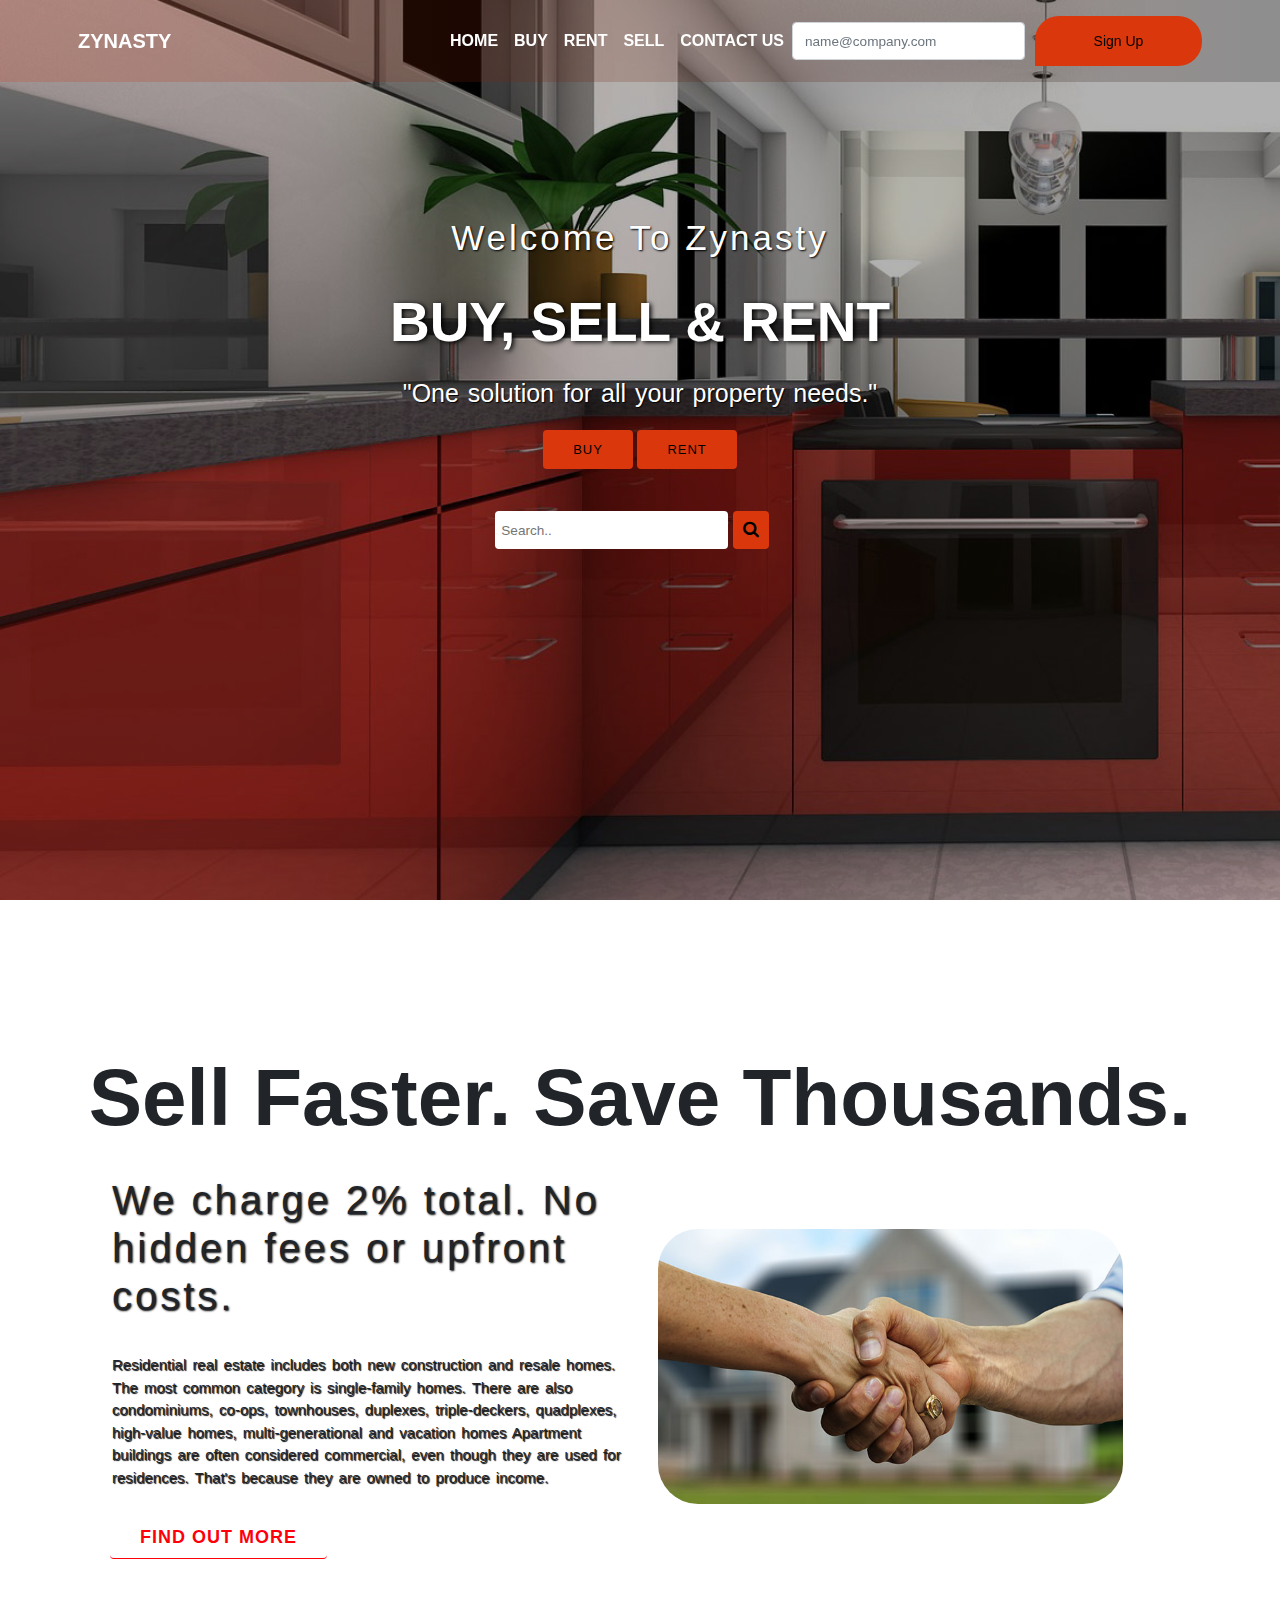
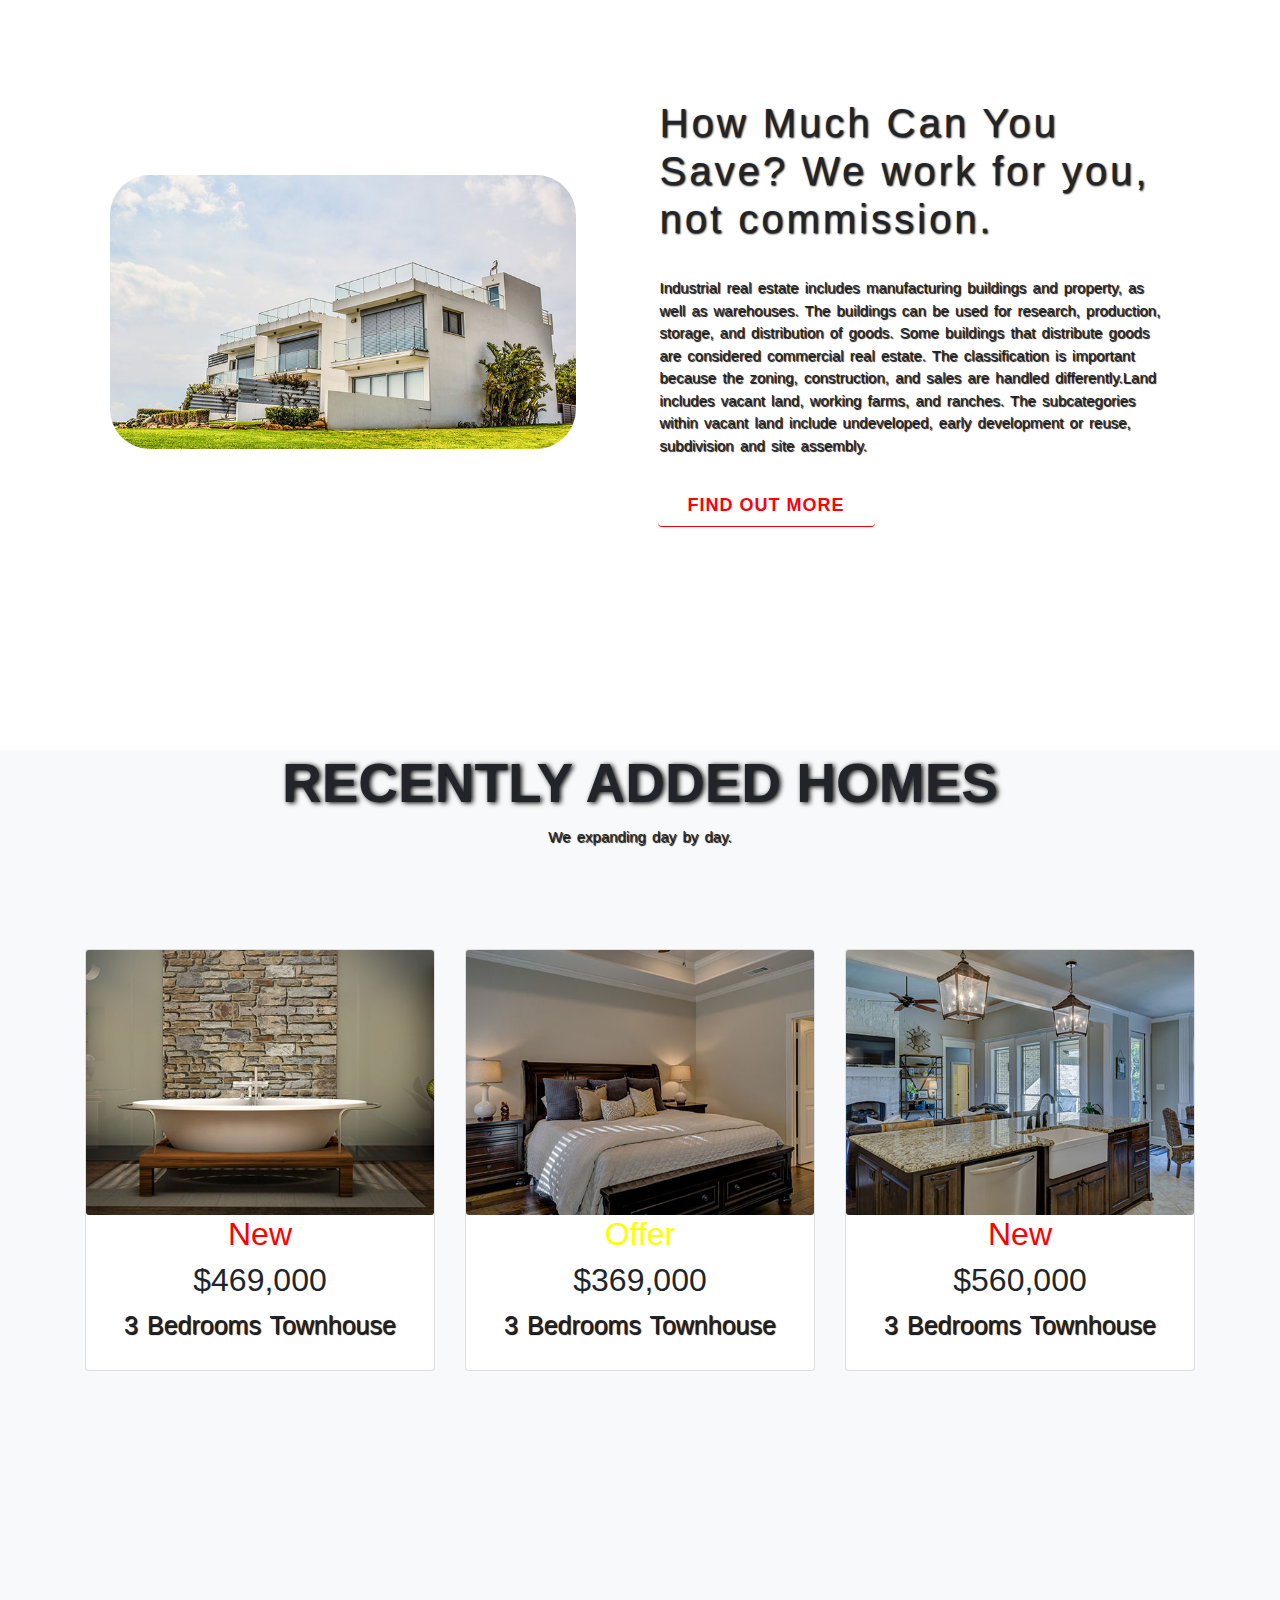
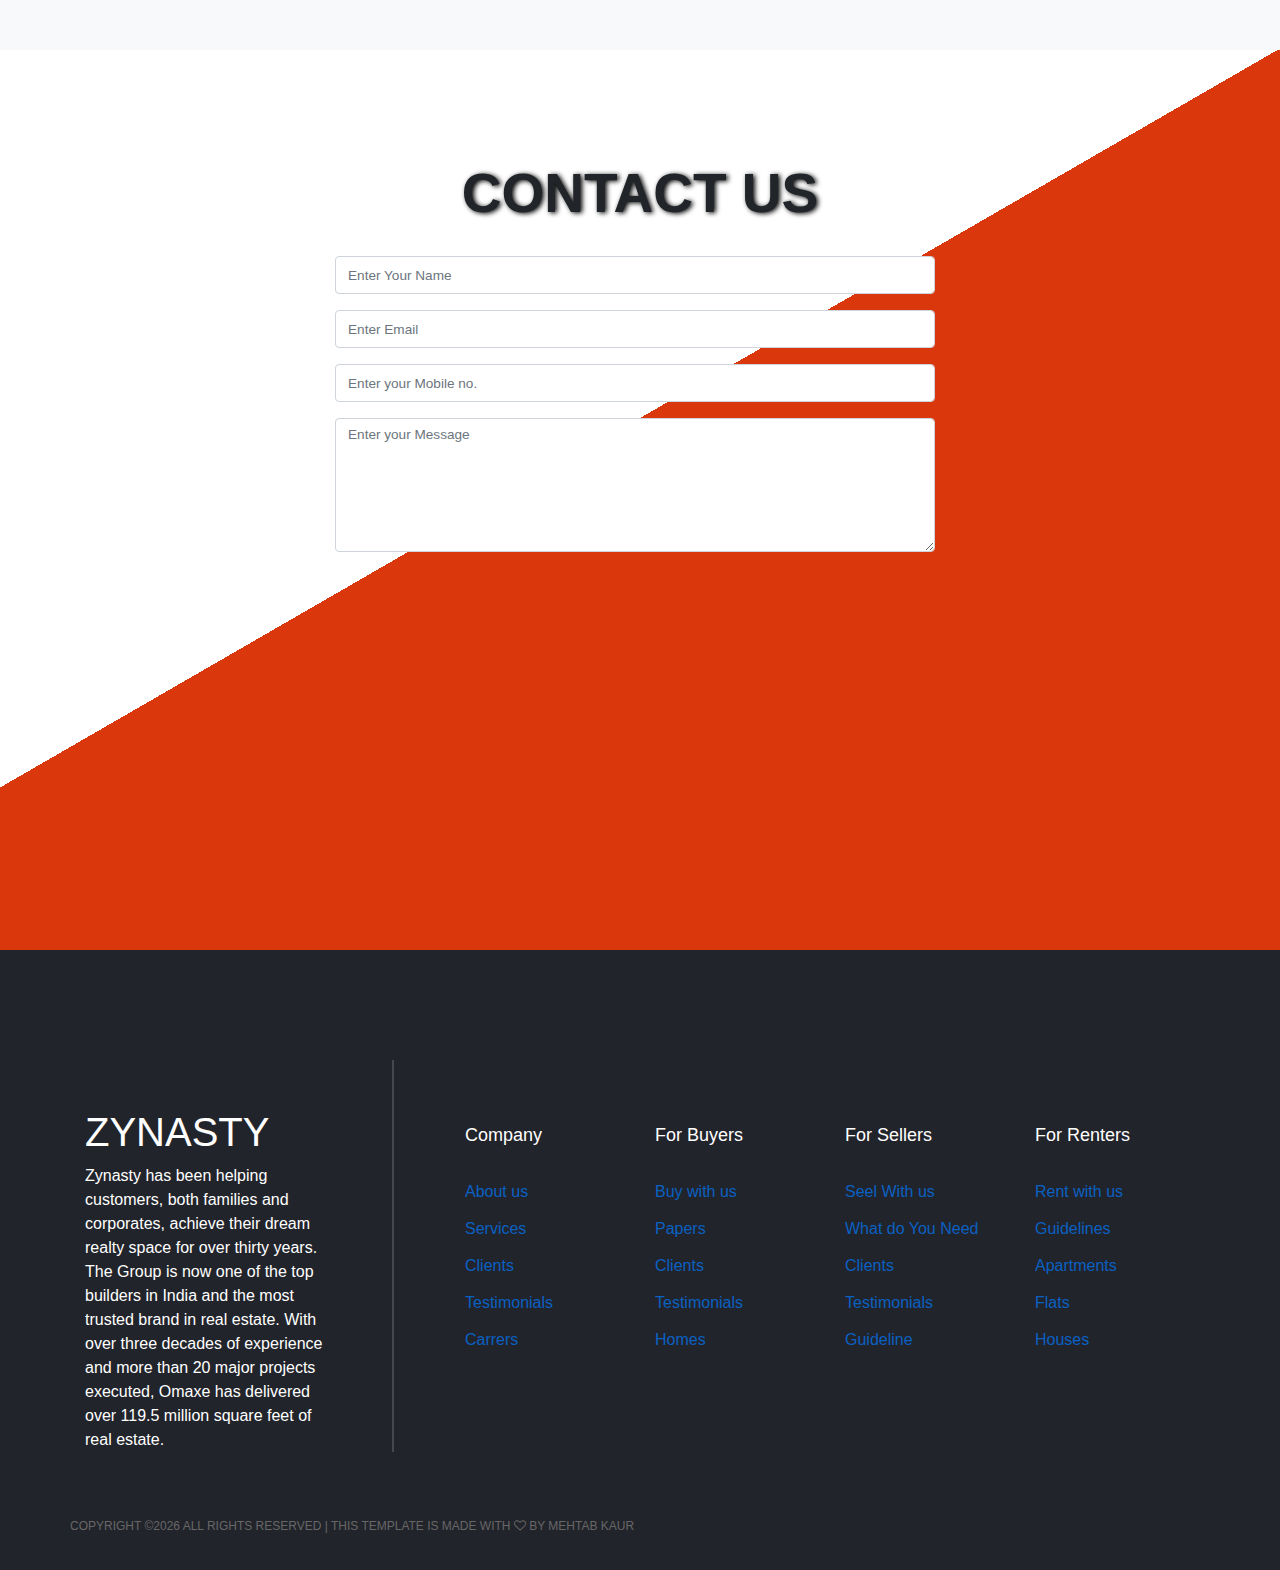
==== index.html @ b217262e "Add files via upload" ====
<!DOCTYPE html>
<html>
<head>
	<title> website</title>
	<link rel="stylesheet" type="text/css" href="style.css">
	<!-- Latest compiled and minified CSS -->
<link rel="stylesheet" href="https://maxcdn.bootstrapcdn.com/bootstrap/4.4.1/css/bootstrap.min.css">
<link rel="stylesheet" href="https://cdnjs.cloudflare.com/ajax/libs/font-awesome/4.7.0/css/font-awesome.min.css">
<!-- jQuery library -->
<script src="https://ajax.googleapis.com/ajax/libs/jquery/3.4.1/jquery.min.js"></script>

<!-- Popper JS -->
<script src="https://cdnjs.cloudflare.com/ajax/libs/popper.js/1.16.0/umd/popper.min.js"></script>

<!-- Latest compiled JavaScript -->
<script src="https://maxcdn.bootstrapcdn.com/bootstrap/4.4.1/js/bootstrap.min.js"></script>
<meta name="viewport" content="width=device-width, initial-scale=1">
</head>
<body>

<header>
	
	 
	 
	 <div class="header" id="topheader">
	<nav class="navbar navbar-expand-lg fixed-top">
		<div class="container text-uppercase p-2" >
  <a class="navbar-brand" href="#"><b>ZYNASTY</b></a>
  <button class="navbar-toggler" type="button" data-toggle="collapse" data-target="#navbarSupportedContent" aria-controls="navbarSupportedContent" aria-expanded="false" aria-label="Toggle navigation">
    <span class="navbar-toggler-icon"></span>
  </button>

  <div class="collapse navbar-collapse" id="navbarSupportedContent">
    <ul class="navbar-nav ml-auto text-uppercase">
      <li class="nav-item active">
        <a class="nav-link" href="#">Home <span class="sr-only">(current)</span></a>
      </li>
      <li class="nav-item">
        <a class="nav-link" href="#buydiv">BUY</a>
      </li>
      <li class="nav-item">
        <a class="nav-link" href="rent.html">RENT</a>
      </li>
       <li class="nav-item">
        <a class="nav-link" href="#informationdiv">SELL</a>
      </li>
       <li class="nav-item">
        <a class="nav-link" href="#contactdiv">CONTACT US</a>
      </li>
    </ul>
     <form action="#" method="post" class="form-inline">
                            <input type="email" class="form-control email" placeholder="name@company.com">
                            <input type="submit" class="submit" value="Sign Up">
                        </form>

  </div>
</div>
</nav>
		<main>
			<section class="header1">
				<h3>Welcome To Zynasty</h3>
				<h1> Buy, Sell & Rent <span class="change-content"> </span ></h1>
				<p>"One solution for all your property needs."</p>
				<a href="#" class="btn1">BUY</a>
				<a href="#" class="btn2">RENT</a>
				<div class="searchbar">
					<input type="text" placeholder="Search..">
					<button  type="submit"><i class="fa fa-search"></i></button>
				</div>
			</section>
		</main>
	</header>
		<section class="intro-section" id="informationdiv">
		<div class="container">
			<div class="section-title">
				<h2>Sell Faster. Save Thousands.</h2>
			</div>
			<div class="row intro-first">
				<div class="col-lg-6 order-lg-2">
					<img src="1.jpg" alt="">
				</div>
				<div class="col-lg-6 order-lg-1">
					<div class="about-text">
						<h3>We charge 2% total. No hidden fees or upfront costs.</h3>
						<p> Residential real estate includes both new construction and resale homes. The most common category is single-family homes. There are also condominiums, co-ops, townhouses, duplexes, triple-deckers, quadplexes, high-value homes, multi-generational and vacation homes Apartment buildings are often considered commercial, even though they are used for residences. That's because they are owned to produce income.</p>
						<a href="#" class="readmore-btn">Find out more</a>
					</div>
				</div>
			</div>
			<div class="row intro-second">
				<div class="col-lg-6">
					<img src="2.jpg" alt="">
				</div>
				<div class="col-lg-6 ">
					<div class="about-text">
						<h3>How Much Can You Save? We work for you, not commission.</h3>
						<p> Industrial real estate includes manufacturing buildings and property, as well as warehouses. The buildings can be used for research, production, storage, and distribution of goods. Some buildings that distribute goods are considered commercial real estate. The classification is important because the zoning, construction, and sales are handled differently.Land includes vacant land, working farms, and ranches. The subcategories within vacant land include undeveloped, early development or reuse, subdivision and site assembly.</p>
						<a href="#" class="readmore-btn">Find out more</a>
					</div>
				</div>
			</div>
		</div>
	</section>

<section class="portfolio bg-light" id="buydiv">
	<div class="container text-center">
		<h1>RECENTLY ADDED HOMES</h1>
		<p class="portfoliopara">We expanding day by day.</p>

		<div class="row">
			<div class="col-lg-4 col-md-4 col-sm-12 col-10">
				<div class="card">
					<img src="3.jpg" class="card-img img-fluid">
					<h2 style="color: red">New</h2>
                    <h2>$469,000</h2>
                <p>3 Bedrooms Townhouse</p>

				</div>
			</div>
			<div class="col-lg-4 col-md-4 col-sm-12 col-10">
				<div class="card">
					<img src="4.jpg" class="card-img img-fluid">
					<h2 style="color: yellow">Offer </h2>
                   <h2> $369,000</h2>
                <p>3 Bedrooms Townhouse</p>

				</div>
			</div><div class="col-lg-4 col-md-4 col-sm-12 col-10">
				<div class="card">
					<img src="5.jpg" class="card-img img-fluid">
					<h2 style="color: red">New </h2>
                  <h2>  $560,000</h2>
                <p>3 Bedrooms Townhouse</p>

				</div>
			</div>
		</div> 
	</div>
</section>
<section class="contactus" id="contactdiv">
	<div class="container headings text-center d-flex justify-content-center">
		<h1 class="font-weight-bold text-center "> CONTACT US </h1>
		
	</div>

	<div class="container d-flex justify-content-center">
		<div class="row">
			<div class="col-lg-12 col-md-8 col-10 offset-lg-2 offset-md-2 offset-1 d-flex justify-content-center">
				<form action="/action_page.php">
<div class="mehtab">
  <div class="form-group">
    <input type="text" class="form-control"   id="username"  required autocomplete="off" placeholder="Enter Your Name">
  </div>

  <div class="form-group">
    <input type="email" class="form-control"   id="email"  required autocomplete="off" placeholder="Enter Email">
  </div>

  <div class="form-group"> 
    <input type="number" class="form-control"  id="mobile"  required autocomplete="off" placeholder="Enter your Mobile no.">
  </div>

  <div class="form-group">
  <textarea class="form-control" rows="5" id="comment" placeholder="Enter your Message"></textarea>
</div>

<div class="d-flex justify-content-center form-button">
  <button type="submit" class="btn btn-primary">Submit</button>
</div>
</div>

   
   </form>
				
			</div>
		</div>
	</div>
</section>

<footer class="footer-section">
		<div class="container">
			<div class="row text-white">
				<div class="col-lg-4">
					<div class="footer-widger">
						<div class="about-widget">
							<div class="aw-text">
								<h1><br>ZYNASTY</h1>
								<p> Zynasty has been helping customers, both families and corporates, achieve their dream realty space for over thirty years. The Group is now one of the top builders in India and the most trusted brand in real estate. With over three decades of experience and more than 20 major projects executed, Omaxe has delivered over 119.5 million square feet of real estate. </p>
							</div>
						</div>
					</div>
				</div>
				<div class="col-lg-2 col-md-3 col-sm-6">
					<div class="footer-widger">
						<h2>Company</h2>
						<ul>
							<li><a href="#">About us</a></li>
							<li><a href="#">Services</a></li>
							<li><a href="#">Clients</a></li>
							<li><a href="#">Testimonials</a></li>
							<li><a href="#">Carrers</a></li>
						</ul>
					</div>
				</div>
				<div class="col-lg-2 col-md-3 col-sm-6">
					<div class="footer-widger">
						<h2>For Buyers</h2>
						<ul>
							<li><a href="#">Buy with us</a></li>
							<li><a href="#">Papers</a></li>
							<li><a href="#">Clients</a></li>
							<li><a href="#">Testimonials</a></li>
							<li><a href="#">Homes</a></li>
						</ul>
					</div>
				</div>
				<div class="col-lg-2 col-md-3 col-sm-6">
					<div class="footer-widger">
						<h2>For Sellers</h2>
						<ul>
							<li><a href="#">Seel With us</a></li>
							<li><a href="#">What do You Need</a></li>
							<li><a href="#">Clients</a></li>
							<li><a href="#">Testimonials</a></li>
							<li><a href="#">Guideline</a></li>
						</ul>
					</div>
				</div>
				 <div class="col-lg-2 col-md-3 col-sm-6">
					<div class="footer-widger">
						<h2>For Renters</h2>
						<ul>
							<li><a href="#">Rent with us</a></li>
							<li><a href="#">Guidelines</a></li>
							<li><a href="#">Apartments</a></li>
							<li><a href="#">Flats</a></li>
							<li><a href="#">Houses</a></li>
						</ul>
					</div>
				</div>
				<div class="copyright">
Copyright &copy;<script>document.write(new Date().getFullYear());</script> All rights reserved | This template is made with <i class="fa fa-heart-o" aria-hidden="true"></i> by Mehtab Kaur</a>
</div>
			</div>
</body>
</html>
---- style.css ----
*{
	margin: 0; padding: 0; box-sizing: border-box;
}
a{ text-decoration: none!important; }

a:hover{ text-decoration: none!important; }

 
.header{
	width: 100%;
	height: 100vh;
	background-image:linear-gradient(rgba(0,0,0,0.3), rgba(0,0,0,0.3)),  url("hero-bg.jpg"); 
	background-repeat: no-repeat;
	background-size: cover;
	position: relative;
}

.header:before{
	content: "";
	position: absolute;
	top: 0%;
	bottom: 0%;
	left: 0;
	right: 0;
	opacity: .3%;
	z-index: -1;
	background: linear-gradient(to right, #1e5799 0%,  #da380c 0%, black 100%);
}

.navbar:before{
	content: "";
	position: absolute;
	top: 0%;
	bottom: 0%;
	left: 0;
	right: 0;
	opacity: 20%;
	z-index: -1;
	background: linear-gradient(to right, #1e5799 0%, #da380c 0%, black 100%);

}
.nav-item a{
	color: #fff!important;
	font-weight: bold;
}
.navbar-brand{
	color: white;
}

form .submit{
    background-color: #da380c ;
    color: black;
    font-weight: 500;
    font-size: 14px;
    display: inline-block;
    border: none;
    height: 50px;
    min-width: 167px;
    line-height: 46px;
    text-align: center;
    border-radius: 24px 24px 24px 0px;
    margin-left: 10px;
}

main{
	width: 100%;
	height: 85vh;
	display: inline-flex !important;
	justify-content: center !important;
	align-items: center !important;
	text-align: center !important;
	color: white;
}

section{

}

section h3{
	font-size: 35px;
	font-weight: 200;
	letter-spacing: 3px;
    text-shadow: 1px 1px 2px black;
}

section h1{
	margin: 30px 0 20px 0;
	font-size: 55px;
	font-weight: 700;
	text-shadow: 2px 1px 5px black;
	text-transform: uppercase;
}

section p{
	font-size: 25px;
	word-spacing: 2px;
	margin-bottom: 25px;
	text-shadow: 1px 1px 1px black;
}

section a{
	padding: 12px 30px;
	border-radius: 4px;
	outline: none;
	text-transform: uppercase;
	font-size: 13px;
	font-weight: 500;
	text-decoration: none;
	letter-spacing: 1px;
}

section .btn1{
	background: #da380c;
	color: #000;
}

section .btn2{
	background: #da380c;
	color: #000;
}

.change-content:after{
	content: '';
	animation: changetext 10s infinite linear;
	color: #da380c;
}

@keyframes changetext{
	0%{content: "Delhi"}
	20%{ content: "Noida" }
	35%{content: "kerala"}
	60%{content: "Chandigarh"}
	80%{content: "Mumbai"}
	100%{content: "jaipur"}

}

.searchbar input[type=text] {
	 
  padding: 6px;
  border: none;
  margin-top: 50px;
  font-size: 17px;
  border-radius: 4px;
}

.searchbar button{
	border-radius: 4px;
	 padding: 6px 10px;
  margin-top: 8px;
  margin-right: 16px;
  background: #ddd;
  font-size: 17px;
  border: none;
  cursor: pointer;
  background-color: #da380c
}

.intro-first {
	margin-bottom: 98px;
	padding: 20px 20px;
	margin-left: -10px!important;
	align-items: center;
	display: flex;
	justify-content: center;
}

.intro-first img{
	max-width: 90%;
	max-height: auto;
	border-radius: 40px;

}

.about-text h3 {
	margin-bottom: 30px;
	padding: 2px 2px;
	font-size: 40px;

}

.about-text h2 {
	font-size: 72px;
	line-height: 1;
	margin-bottom: 35px;
}

.about-text p {
	margin-bottom: 25px;
	padding: 2px;
	font-size: 15px;
}

.readmore-btn {
	display: inline-block;
	font-size: 18px;
	font-weight: 700;
	color: #ff000a;
	border-bottom: 1px solid #ff000a;
	line-height: 1;
}

.readmore-btn:hover {
	color: #ff000a;
}
.intro-section{
	width: 100%!important;
	height: 100vh!important;
	margin-top: 150px!important;
}

.section-title h2{
	font-weight: 700;
	font-size: 80px;
	text-align: center;
	margin-bottom: 8px;
}

.intro-second {margin-bottom: 98px;
	padding: 20px 20px;
	margin-left: -10px!important;
	align-items: center;
	display: flex;
	justify-content: center;
}
	
.intro-second img{
	max-width: 90%;
	max-height: auto;
	border-radius: 40px;

}

 .portfolio{
 	margin-top: 400px;
 	width: 100%;
 	height: 100vh;
 }

 .portfoliopara{
 	margin-top: -10px;
 	font-size: 15px;
 	margin-bottom: 100px;
 }

 .contactus{
	width: 100%;
	height: 100vh;
	padding: 80px 0;
	position: relative;
	text-align: center;
}

.contactus:before{
	content: "";
	position: absolute;
	top: 0;
	left: 0;
	bottom: 0;
	right: 0;
	background: linear-gradient(330deg,  #da380c 55%, #fff 0%);
	z-index: -1;
}

form{
	line-height: 4;
}

.mehtab{
	 width: 600px;
	 height: 7vh;
	 margin-top: 10px;
	 justify-content: center;
	 text-align: center;
	 position: relative;
	 right: 110px;
}




.form-button button{
	border: 1px solid #da380c;
	border-radius: 100px;
	margin: 0 5px;
	padding: 12px 35px;
	outline: none;
	color: #da380c;
	font-size: 1rem;
	font-weight: 400;
	line-height: 1.4;
	text-align: center;
	background: transparent;
}

.form-button button:hover{
color: #da380c;
}

form:hover .form-button button{
background: black;
color: #da380c;
box-shadow: 0 0 20px 0 rgba(0,0,0,0.3);
}

::placeholder{
font-size: 0.85rem;
}

.footer-section {
	padding: 110px 0 0;
	background: #22242b;
}

.footer-widger {
	margin-bottom: 60px;
}

.footer-widger h2 {
	font-size: 18px;
	font-weight: 500;
	padding-top: 65px;
	margin-bottom: 33px;
}

.footer-widger ul {
	list-style: none;
}

.footer-widger ul li a {
	font-size: 16px;
	display: inline-block;
	margin-bottom: 13px;
	opacity: 0.7;
}

.about-widget {
	margin-right: 41px;
	border-right: 2px solid #45484e;
}

.about-widget img {
	margin-bottom: 40px;
}

.about-widget .aw-text {
	max-width: 260px;
}

.about-widget .aw-text p {
	padding-right: 15px;
	margin-bottom: 35px;
}

.copyright {
	text-align: right;
	font-size: 12px;
	text-transform: uppercase;
	color: #676767;
	font-family: "Lato", sans-serif;
	padding: 5px 0 35px;
}



@media(max-width: 768px ){
	.nav-item{
		text-align: center!important;
	}

	.portfolio, .intro-section{
		height: auto;
		margin-top: 1350px;
			}
	 	.card{
		transform: translateY(0px);
		margin: 30px 0;
	}
	.contactus p{
		padding: 0 50px;
	}

	 .mehtab{
	 	width: 300px;
	 	margin-left: 240px;
	 	margin-top: 70px;
	 }

	 .navbar{
	 	width: 400px;

	 }

}
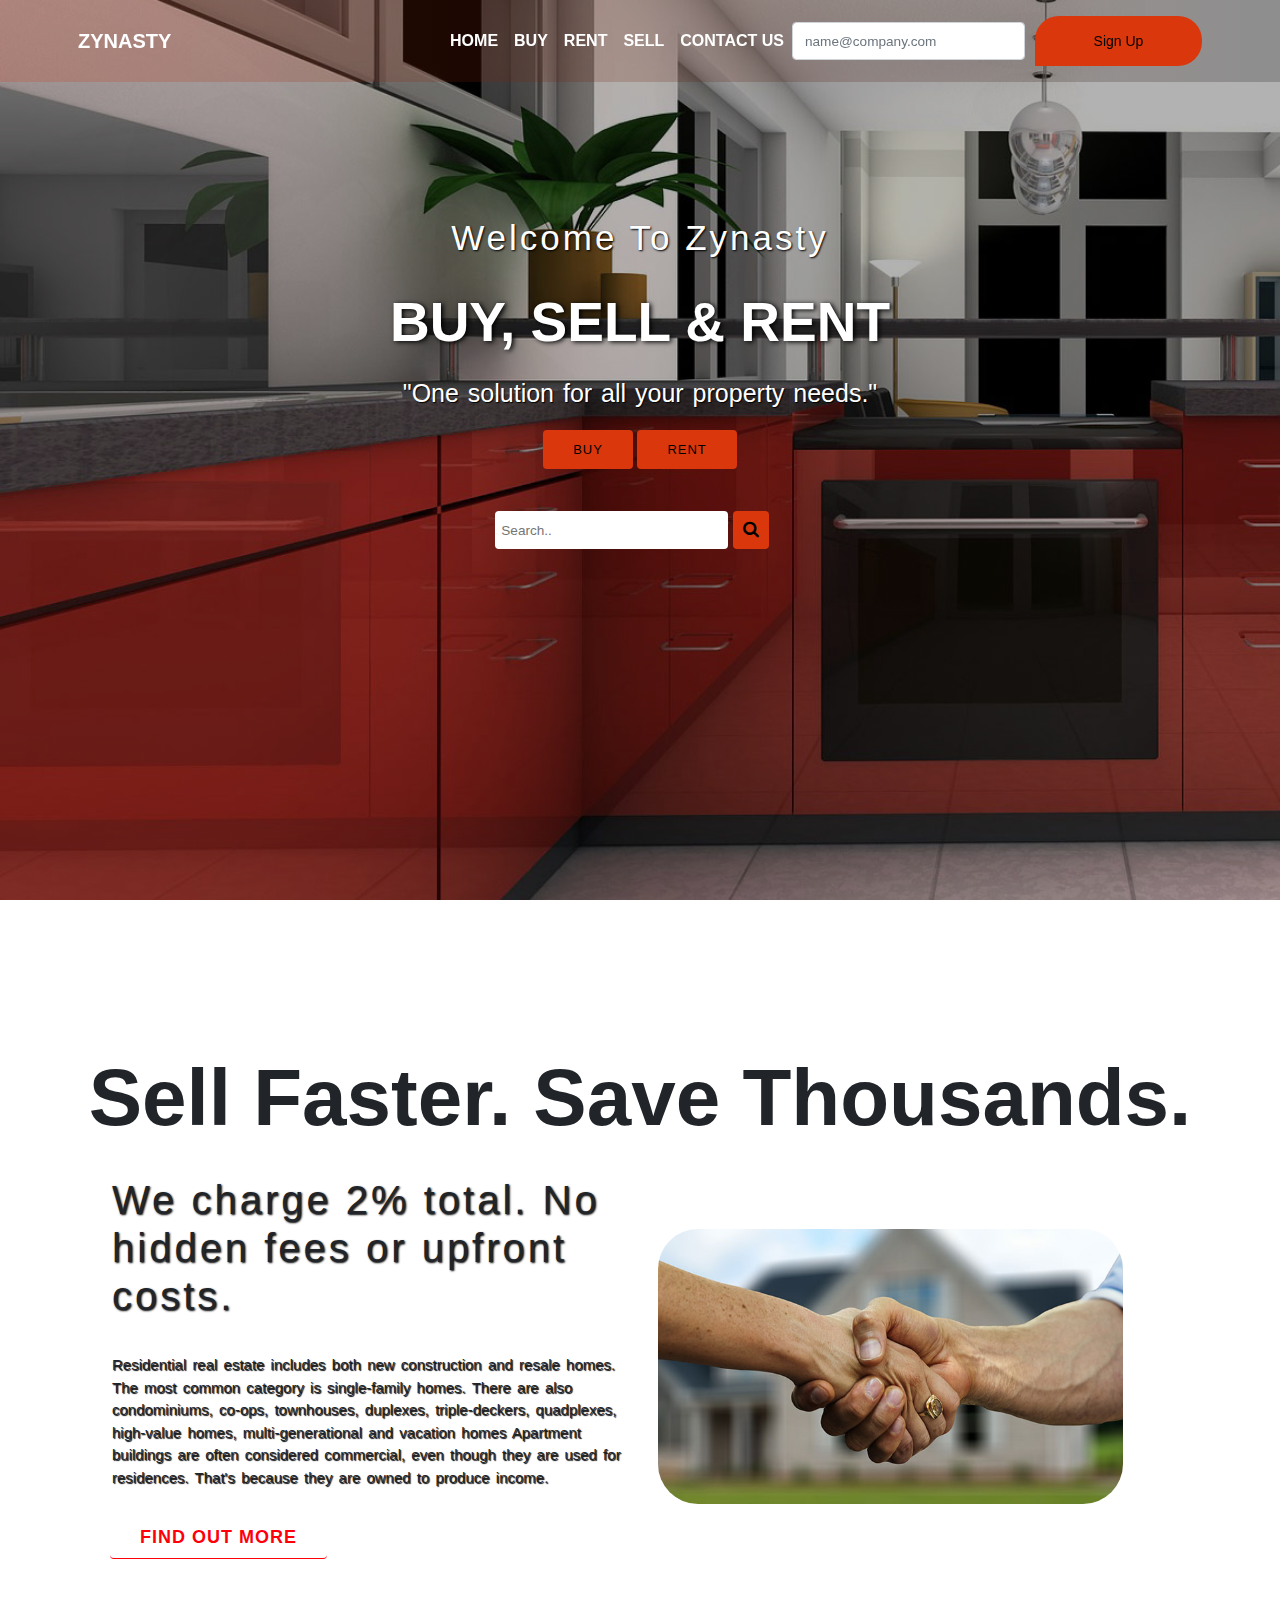
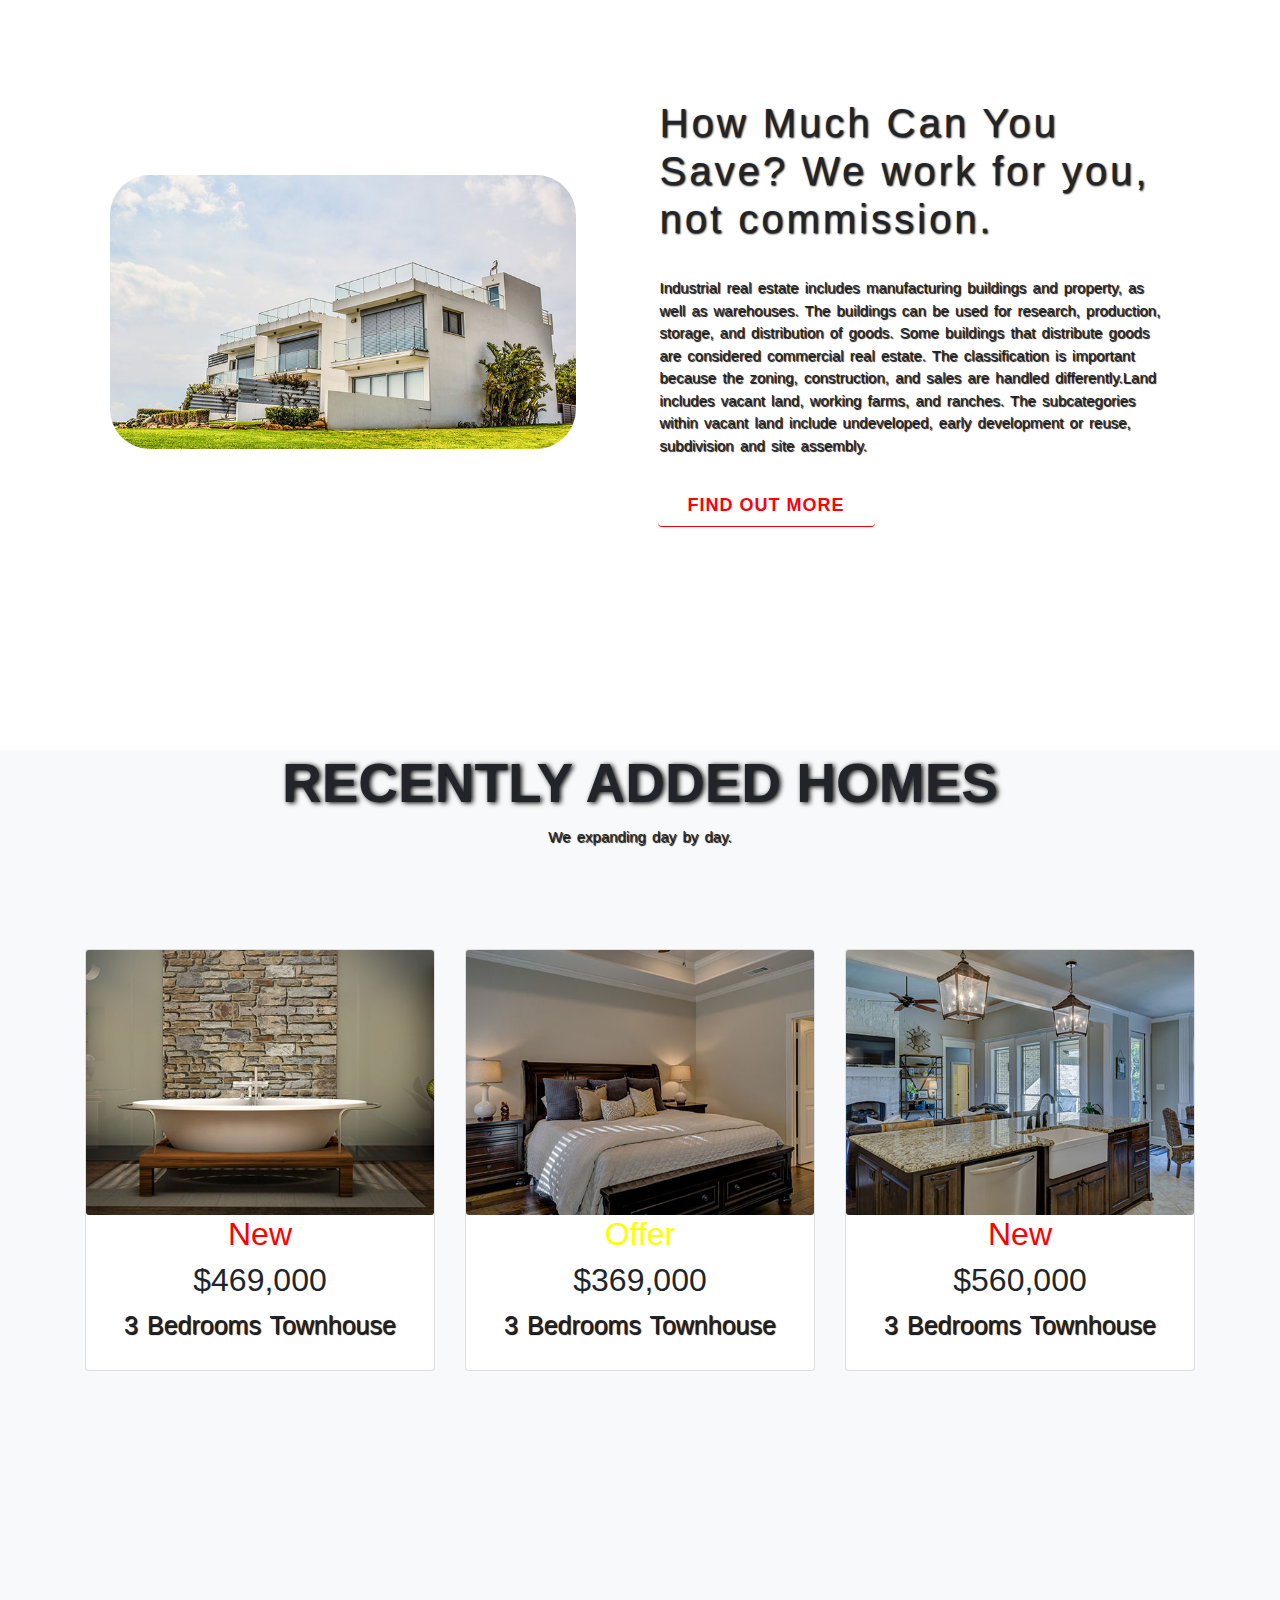
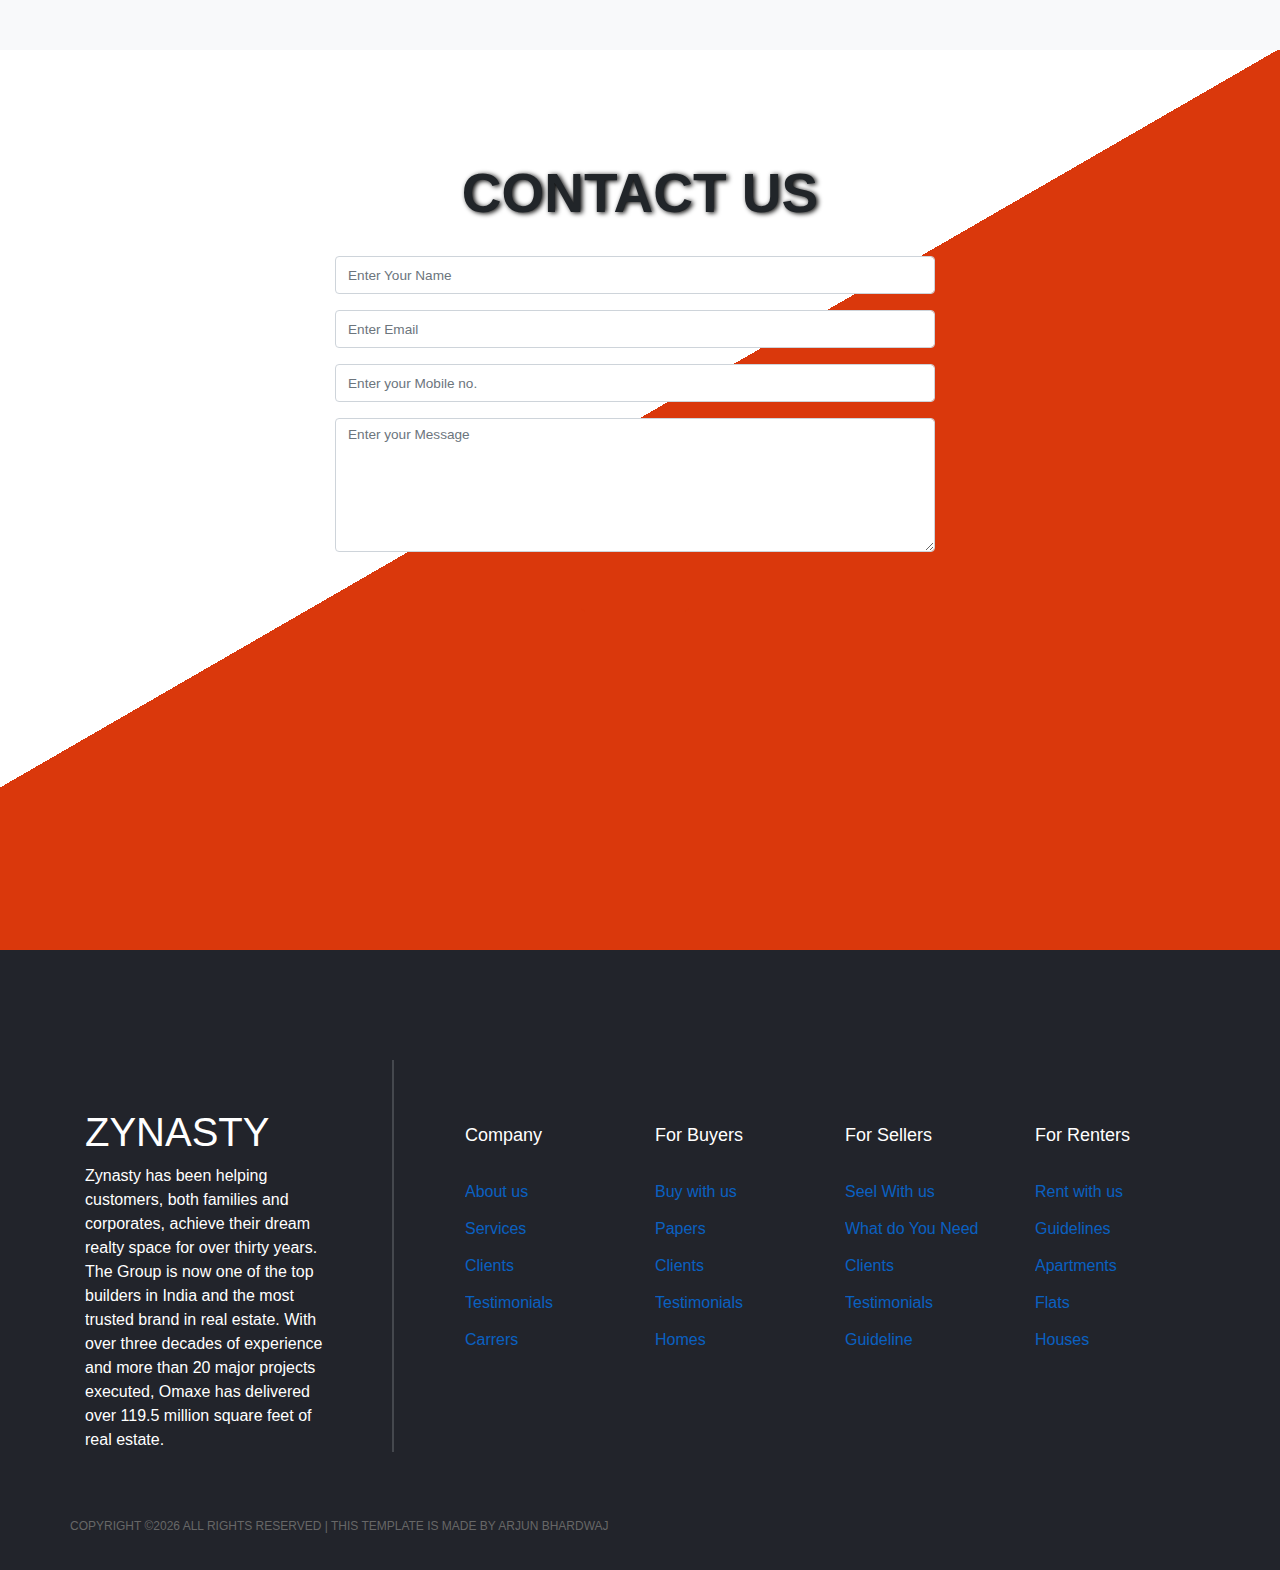
==== commit fa86e3ec: "Update index.html" ====
--- a/index.html
+++ b/index.html
@@ -239,8 +239,8 @@
 					</div>
 				</div>
 				<div class="copyright">
-Copyright &copy;<script>document.write(new Date().getFullYear());</script> All rights reserved | This template is made with <i class="fa fa-heart-o" aria-hidden="true"></i> by Mehtab Kaur</a>
+Copyright &copy;<script>document.write(new Date().getFullYear());</script> All rights reserved | This template is made by Arjun Bhardwaj</a>
 </div>
 			</div>
 </body>
-</html>+</html>
